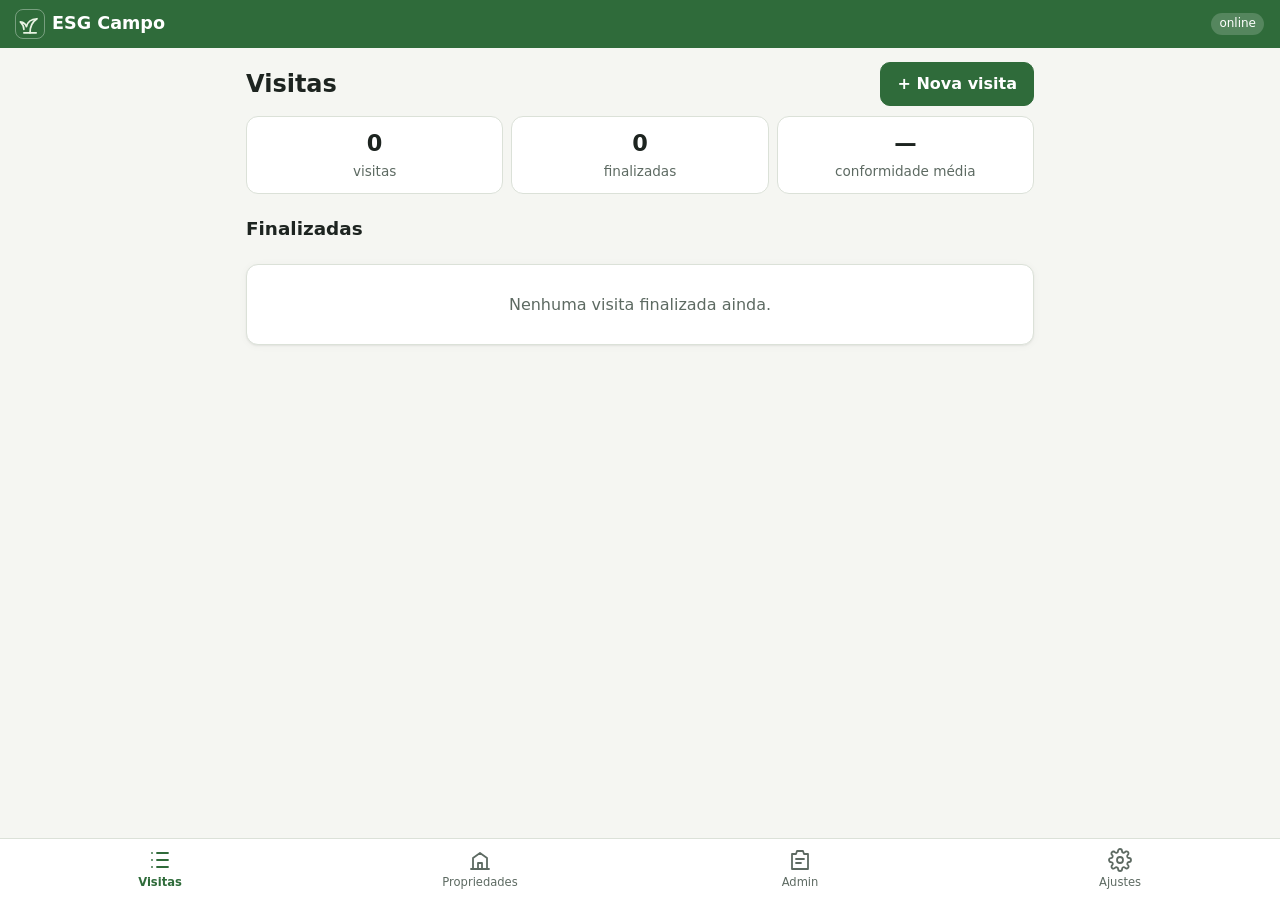
==== index.html @ 54f1c1f1 "Add files via upload" ====
<!doctype html>
<html lang="pt-BR">
<head>
  <meta charset="utf-8">
  <meta name="viewport" content="width=device-width, initial-scale=1, viewport-fit=cover">
  <meta name="theme-color" content="#2f6b3a">
  <meta name="description" content="Coleta de dados ESG em propriedades rurais, funciona offline.">
  <title>ESG Campo</title>
  <link rel="manifest" href="manifest.webmanifest">
  <link rel="icon" href="icons/icon.svg" type="image/svg+xml">
  <link rel="apple-touch-icon" href="icons/icon-192.png">
  <link rel="stylesheet" href="css/app.css">
</head>
<body>
  <header class="topbar">
    <a href="#/" class="brand"><img src="icons/icon.svg" alt="" width="28" height="28"> ESG Campo</a>
    <span id="net" class="net" title="Status da conexão"></span>
  </header>

  <main id="app" class="container"></main>

  <nav class="tabbar" aria-label="Navegação principal">
    <a href="#/" data-nav="home">
      <svg viewBox="0 0 24 24" aria-hidden="true"><path d="M9 5h11M9 12h11M9 19h11M4 5h.01M4 12h.01M4 19h.01"/></svg>
      Visitas
    </a>
    <a href="#/propriedades" data-nav="propriedades">
      <svg viewBox="0 0 24 24" aria-hidden="true"><path d="M3 21h18M5 21V10l7-5 7 5v11M10 21v-6h4v6"/></svg>
      Propriedades
    </a>
    <a href="#/admin" data-nav="admin">
      <svg viewBox="0 0 24 24" aria-hidden="true"><path d="M9 3h6l1 3h4v15H4V6h4zM8 11h8M8 15h5"/></svg>
      Admin
    </a>
    <a href="#/config" data-nav="config">
      <svg viewBox="0 0 24 24" aria-hidden="true"><path d="M12 15a3 3 0 1 0 0-6 3 3 0 0 0 0 6zM19.4 15a1.7 1.7 0 0 0 .3 1.8l.1.1a2 2 0 1 1-2.8 2.8l-.1-.1a1.7 1.7 0 0 0-1.8-.3 1.7 1.7 0 0 0-1 1.5V21a2 2 0 1 1-4 0v-.1a1.7 1.7 0 0 0-1.1-1.5 1.7 1.7 0 0 0-1.8.3l-.1.1a2 2 0 1 1-2.8-2.8l.1-.1a1.7 1.7 0 0 0 .3-1.8 1.7 1.7 0 0 0-1.5-1H3a2 2 0 1 1 0-4h.1a1.7 1.7 0 0 0 1.5-1.1 1.7 1.7 0 0 0-.3-1.8l-.1-.1a2 2 0 1 1 2.8-2.8l.1.1a1.7 1.7 0 0 0 1.8.3H9a1.7 1.7 0 0 0 1-1.5V3a2 2 0 1 1 4 0v.1a1.7 1.7 0 0 0 1 1.5 1.7 1.7 0 0 0 1.8-.3l.1-.1a2 2 0 1 1 2.8 2.8l-.1.1a1.7 1.7 0 0 0-.3 1.8V9a1.7 1.7 0 0 0 1.5 1H21a2 2 0 1 1 0 4h-.1a1.7 1.7 0 0 0-1.5 1z"/></svg>
      Ajustes
    </a>
  </nav>

  <div id="toast" role="status" aria-live="polite"></div>
  <script type="module" src="js/app.js"></script>
</body>
</html>
---- css/app.css ----
:root {
  --bg: #f5f6f2;
  --surface: #ffffff;
  --surface-2: #eef1ea;
  --text: #1d2420;
  --muted: #5d6a62;
  --border: #dbe1d8;
  --primary: #2f6b3a;
  --primary-ink: #ffffff;
  --primary-soft: #e3efe2;
  --good: #2e7d32;
  --good-soft: #e5f3e6;
  --mid: #a86500;
  --mid-soft: #fff1dc;
  --bad: #c62828;
  --bad-soft: #fde8e8;
  --na: #6b7280;
  --pillar-E: #2e7d32;
  --pillar-S: #1f63b5;
  --pillar-G: #7a4fa3;
  --radius: 12px;
  --shadow: 0 1px 2px rgb(0 0 0 / .06), 0 1px 8px rgb(0 0 0 / .04);
  --tabbar-h: 62px;
  color-scheme: light;
}
@media (prefers-color-scheme: dark) {
  :root {
    --bg: #111513;
    --surface: #1a201c;
    --surface-2: #232a25;
    --text: #e6ebe7;
    --muted: #9aa79f;
    --border: #2f3832;
    --primary: #5fae6b;
    --primary-ink: #0d1a10;
    --primary-soft: #1f3322;
    --good: #6cc070;
    --good-soft: #1d3320;
    --mid: #f0b454;
    --mid-soft: #3a2d15;
    --bad: #f06a67;
    --bad-soft: #3d1c1c;
    --na: #9aa3ae;
    --pillar-E: #6cc070;
    --pillar-S: #6ea8ec;
    --pillar-G: #b99ae0;
    --shadow: none;
    color-scheme: dark;
  }
}

* { box-sizing: border-box; }
html { -webkit-text-size-adjust: 100%; }
body {
  margin: 0;
  font: 16px/1.45 system-ui, -apple-system, "Segoe UI", Roboto, sans-serif;
  background: var(--bg);
  color: var(--text);
  padding-bottom: calc(var(--tabbar-h) + env(safe-area-inset-bottom) + 16px);
}
a { color: var(--primary); }
h1 { font-size: 1.5rem; margin: .4em 0; line-height: 1.2; }
h2 { font-size: 1.15rem; margin: 1.2em 0 .5em; }
h3 { font-size: 1rem; margin: 0; }
.card h2:first-child, .card h3:first-child { margin-top: 0; }
code { background: var(--surface-2); padding: 0 4px; border-radius: 4px; }

.container { max-width: 820px; margin: 0 auto; padding: 12px 16px; }
.topbar {
  position: sticky; top: 0; z-index: 20;
  display: flex; align-items: center; justify-content: space-between;
  padding: 10px 16px; padding-top: calc(10px + env(safe-area-inset-top));
  background: var(--primary); color: var(--primary-ink);
}
.brand { display: flex; align-items: center; gap: 8px; color: inherit; text-decoration: none; font-weight: 700; font-size: 1.1rem; }
.brand img { border-radius: 7px; outline: 1px solid rgb(255 255 255 / .35); }
.net { font-size: .75rem; padding: 2px 8px; border-radius: 99px; background: rgb(255 255 255 / .18); }
.net.off { background: #ffd54f; color: #3a2d00; }

.tabbar {
  position: fixed; bottom: 0; left: 0; right: 0; z-index: 20;
  display: grid; grid-template-columns: repeat(4, 1fr);
  height: calc(var(--tabbar-h) + env(safe-area-inset-bottom));
  padding-bottom: env(safe-area-inset-bottom);
  background: var(--surface); border-top: 1px solid var(--border);
}
.tabbar a {
  display: flex; flex-direction: column; align-items: center; justify-content: center; gap: 2px;
  color: var(--muted); text-decoration: none; font-size: .72rem;
}
.tabbar svg { width: 24px; height: 24px; fill: none; stroke: currentColor; stroke-width: 1.8; stroke-linecap: round; stroke-linejoin: round; }
.tabbar a.active { color: var(--primary); font-weight: 600; }

/* Layout helpers */
.row { display: flex; align-items: center; gap: 8px; }
.row.between { justify-content: space-between; }
.row.wrap { flex-wrap: wrap; }
.gap { gap: 8px; }
.spacer { flex: 1; }
.stack { display: flex; flex-direction: column; gap: 12px; }
.grid2 { display: grid; grid-template-columns: 1fr 1fr; gap: 12px; }
.grid-sec { display: grid; grid-template-columns: 160px 1fr; gap: 12px; }
@media (max-width: 480px) { .grid-sec { grid-template-columns: 1fr; } }
.center { text-align: center; }
.muted { color: var(--muted); }
.small, small { font-size: .85rem; }
.narrow { max-width: 420px; }
[hidden] { display: none !important; }

.card {
  background: var(--surface); border: 1px solid var(--border); border-radius: var(--radius);
  padding: 16px; margin: 12px 0; box-shadow: var(--shadow);
}
.card.empty { text-align: center; color: var(--muted); padding: 28px 16px; }
.alert.bad { background: var(--bad-soft); border-color: color-mix(in srgb, var(--bad) 35%, transparent); }
.alert.warn { background: var(--mid-soft); border-color: color-mix(in srgb, var(--mid) 35%, transparent); }
.alert ul { margin: .4em 0 0; padding-left: 1.2em; }
.back { display: inline-block; margin: 4px 0; text-decoration: none; font-size: .95rem; }
.eyebrow { margin: 0; font-size: .8rem; text-transform: uppercase; letter-spacing: .04em; color: var(--muted); }

/* Forms */
label { display: flex; flex-direction: column; gap: 4px; font-size: .9rem; font-weight: 500; }
input, select, textarea {
  font: inherit; font-weight: 400; color: var(--text); background: var(--surface);
  border: 1px solid var(--border); border-radius: 10px; padding: 10px 12px; min-height: 44px; width: 100%;
}
textarea { resize: vertical; min-height: 64px; }
input:focus, select:focus, textarea:focus { outline: 2px solid var(--primary); outline-offset: 1px; border-color: transparent; }
fieldset { border: 0; margin: 0; padding: 0; min-width: 0; }
fieldset.card { padding: 16px; margin: 0; }
legend { font-weight: 700; font-size: 1.05rem; padding: 0; margin-bottom: 4px; float: left; width: 100%; }
legend + * { clear: both; }
.search { margin: 8px 0; }
.checks { display: flex; flex-wrap: wrap; gap: 8px 18px; }
.check { flex-direction: row; align-items: center; gap: 8px; font-weight: 400; }
.check input { width: 20px; height: 20px; min-height: 0; accent-color: var(--primary); }

.btn {
  display: inline-flex; align-items: center; justify-content: center; gap: 6px;
  min-height: 44px; padding: 8px 16px; border-radius: 10px;
  border: 1px solid var(--border); background: var(--surface); color: var(--text);
  font: inherit; font-weight: 600; text-decoration: none; cursor: pointer; flex-direction: row;
}
.btn.primary { background: var(--primary); color: var(--primary-ink); border-color: var(--primary); }
.btn.ghost { background: transparent; }
.btn.danger { color: var(--bad); border-color: color-mix(in srgb, var(--bad) 40%, transparent); }
.btn.danger:not(.ghost) { background: var(--bad); color: #fff; }
.btn.small { min-height: 36px; padding: 4px 12px; font-size: .88rem; }
.btn.block { width: 100%; }
.btn:disabled { opacity: .5; cursor: not-allowed; }
.linklike { background: none; border: 0; padding: 0; color: var(--primary); font: inherit; text-align: left; cursor: pointer; text-decoration: underline; }

.radio-card { flex-direction: row; align-items: center; gap: 12px; padding: 12px; border: 1px solid var(--border); border-radius: 10px; font-weight: 400; cursor: pointer; }
.radio-card input { width: 20px; height: 20px; min-height: 0; accent-color: var(--primary); }
.radio-card span { display: flex; flex-direction: column; }
.radio-card:has(input:checked) { border-color: var(--primary); background: var(--primary-soft); }

/* Lists */
.list { display: flex; flex-direction: column; gap: 8px; margin: 8px 0; }
.item {
  display: flex; align-items: center; justify-content: space-between; gap: 12px;
  background: var(--surface); border: 1px solid var(--border); border-radius: var(--radius);
  padding: 12px 14px; color: inherit; text-decoration: none; box-shadow: var(--shadow);
}
.item.col { flex-direction: column; align-items: stretch; }
.item > div:first-child { display: flex; flex-direction: column; min-width: 0; gap: 2px; }
.item small { color: var(--muted); }
.stats { display: grid; grid-template-columns: repeat(3, 1fr); gap: 8px; margin: 8px 0; }
.stats div { background: var(--surface); border: 1px solid var(--border); border-radius: var(--radius); padding: 10px; text-align: center; }
.stats span { display: block; font-size: 1.4rem; font-weight: 700; }
.stats small { color: var(--muted); }

.badge { display: inline-block; font-size: .72rem; font-weight: 600; padding: 2px 8px; border-radius: 99px; background: var(--surface-2); color: var(--muted); white-space: nowrap; }
.badge.ok { background: var(--good-soft); color: var(--good); }
.badge.warn { background: var(--mid-soft); color: var(--mid); }
.badge.crit { background: var(--bad-soft); color: var(--bad); }
.pillar-tag { display: inline-grid; place-items: center; width: 22px; height: 22px; border-radius: 6px; font-size: .75rem; font-weight: 800; color: #fff; vertical-align: middle; }
.pillar-E { --pc: var(--pillar-E); } .pillar-S { --pc: var(--pillar-S); } .pillar-G { --pc: var(--pillar-G); }
.pillar-tag { background: var(--pc, var(--na)); }
@media (prefers-color-scheme: dark) { .pillar-tag { color: #111; } }

.score-chip { font-weight: 700; padding: 4px 10px; border-radius: 99px; }
.good .progress > div, .score-chip.good { background: var(--good); }
.mid .progress > div, .score-chip.mid { background: var(--mid); }
.bad .progress > div, .score-chip.bad { background: var(--bad); }
.score-chip { color: #fff; }
.score-chip.na { background: var(--na); }
@media (prefers-color-scheme: dark) { .score-chip { color: #111; } }

/* Visit */
.visit-head h1 { margin: .1em 0; }
.visit-head p { margin: 0; }
.gps-row { display: flex; align-items: center; justify-content: space-between; gap: 8px; margin-top: 10px; font-size: .9rem; flex-wrap: wrap; }
.sticky-progress {
  position: sticky; top: calc(47px + env(safe-area-inset-top)); z-index: 10;
  background: var(--bg); padding: 8px 0 6px; border-bottom: 1px solid var(--border);
}
.progress { height: 8px; background: var(--surface-2); border-radius: 99px; overflow: hidden; margin: 4px 0; }
.progress > div { height: 100%; background: var(--primary); border-radius: 99px; transition: width .25s; }
.chips { display: flex; gap: 6px; overflow-x: auto; padding: 4px 0 2px; scrollbar-width: none; }
.chip { flex: none; display: inline-flex; align-items: center; gap: 6px; border: 1px solid var(--border); background: var(--surface); color: var(--text); border-radius: 99px; padding: 4px 10px 4px 4px; font: inherit; font-size: .82rem; cursor: pointer; }
.q-section { scroll-margin-top: 150px; }
.q-section h2 { display: flex; align-items: center; gap: 8px; }

.q {
  background: var(--surface); border: 1px solid var(--border); border-left: 4px solid var(--border);
  border-radius: var(--radius); padding: 14px; margin: 10px 0; scroll-margin-top: 160px;
}
.q.is-done { border-left-color: var(--good); }
.q.is-nc { border-left-color: var(--bad); }
.q-head { display: flex; gap: 10px; align-items: flex-start; }
.q-head h3 { flex: 1; font-weight: 600; }
.q-num { flex: none; font-size: .8rem; font-weight: 700; color: var(--muted); padding-top: 2px; min-width: 2.2em; }
.req { color: var(--bad); }
.q-help { margin: 6px 0 0; font-size: .85rem; color: var(--muted); }
.q-input { margin-top: 12px; }
.q-tools { display: flex; flex-wrap: wrap; align-items: flex-start; gap: 8px 14px; margin-top: 10px; }
.note { flex: 1; min-width: 180px; }
.note summary { cursor: pointer; color: var(--muted); font-size: .88rem; min-height: 36px; display: flex; align-items: center; }
.note textarea { margin-top: 4px; }
.warn-text { color: var(--bad); font-size: .85rem; font-weight: 600; margin: 8px 0 0; }

.seg { display: grid; gap: 6px; }
.seg4 { grid-template-columns: repeat(4, 1fr); }
.seg3 { grid-template-columns: repeat(3, 1fr); }
@media (max-width: 520px) { .seg4 { grid-template-columns: 1fr 1fr; } }
.opts { display: flex; flex-direction: column; gap: 6px; }
.opt { position: relative; font-weight: 500; }
.opt input { position: absolute; opacity: 0; inset: 0; width: 100%; height: 100%; margin: 0; cursor: pointer; min-height: 0; }
.opt span {
  display: flex; align-items: center; justify-content: center; text-align: center;
  min-height: 46px; padding: 6px 10px; border: 1.5px solid var(--border); border-radius: 10px; background: var(--surface);
  font-size: .9rem;
}
.opts .opt span { justify-content: flex-start; text-align: left; }
.opt input:focus-visible + span { outline: 2px solid var(--primary); outline-offset: 2px; }
.opt input:checked + span { border-color: var(--primary); background: var(--primary-soft); font-weight: 700; }
.opt-C input:checked + span { border-color: var(--good); background: var(--good-soft); color: var(--good); }
.opt-P input:checked + span { border-color: var(--mid); background: var(--mid-soft); color: var(--mid); }
.opt-NC input:checked + span { border-color: var(--bad); background: var(--bad-soft); color: var(--bad); }
.opt-NA input:checked + span { border-color: var(--na); background: var(--surface-2); color: var(--text); }

.thumbs { display: flex; flex-wrap: wrap; gap: 8px; }
.thumbs:not(:empty) { margin-top: 10px; }
.thumb { position: relative; margin: 0; }
.thumb img { width: 84px; height: 84px; object-fit: cover; border-radius: 8px; display: block; cursor: zoom-in; border: 1px solid var(--border); }
.thumb-del {
  position: absolute; top: -8px; right: -8px; width: 28px; height: 28px; border-radius: 50%;
  border: 0; background: var(--bad); color: #fff; font-size: 18px; line-height: 1; cursor: pointer;
}
.lightbox { position: fixed; inset: 0; z-index: 100; background: rgb(0 0 0 / .88); display: grid; place-items: center; padding: 16px; }
.lightbox img { max-width: 100%; max-height: 100%; border-radius: 8px; }
.bottom-actions { margin-top: 20px; }

/* Scores */
.scores { display: grid; grid-template-columns: 1.2fr 1fr 1fr 1fr; gap: 8px; margin: 12px 0; }
@media (max-width: 640px) { .scores { grid-template-columns: 1fr 1fr 1fr; } .score-main { grid-column: 1 / -1; } }
.score-main, .score-p { background: var(--surface); border: 1px solid var(--border); border-radius: var(--radius); padding: 12px; display: flex; flex-direction: column; gap: 2px; }
.score-main .big { font-size: 2.2rem; font-weight: 800; line-height: 1; }
.score-main.good { background: var(--good-soft); } .score-main.good .big { color: var(--good); }
.score-main.mid { background: var(--mid-soft); } .score-main.mid .big { color: var(--mid); }
.score-main.bad { background: var(--bad-soft); } .score-main.bad .big { color: var(--bad); }
.score-p .lbl { display: flex; align-items: center; gap: 6px; font-size: .85rem; font-weight: 600; }
.score-p .val { font-size: 1.4rem; font-weight: 800; }
.plan-item { border-top: 1px solid var(--border); padding-top: 12px; display: flex; flex-direction: column; gap: 8px; }
.plan-item:first-of-type { border-top: 0; padding-top: 0; }
.plan-item p { margin: 0; }
.sig-wrap { border: 1.5px dashed var(--border); border-radius: 10px; overflow: hidden; background: #fff; }
.sig-wrap canvas { display: block; width: 100%; height: 180px; touch-action: none; cursor: crosshair; }

/* Admin editor */
.qe { border: 1px solid var(--border); border-radius: 10px; margin: 6px 0; background: var(--bg); }
.qe summary { display: flex; align-items: center; gap: 8px; padding: 10px 12px; cursor: pointer; list-style: none; }
.qe summary::-webkit-details-marker { display: none; }
.qe[open] summary { border-bottom: 1px solid var(--border); }
.qe-title { flex: 1; min-width: 0; overflow: hidden; text-overflow: ellipsis; white-space: nowrap; }
.qe-body { padding: 12px; }

/* Report */
.facts { display: grid; grid-template-columns: repeat(auto-fill, minmax(200px, 1fr)); gap: 10px 16px; margin: 0; }
.facts dt { font-size: .75rem; color: var(--muted); text-transform: uppercase; letter-spacing: .03em; }
.facts dd { margin: 0; font-weight: 500; word-break: break-word; }
.report-sec h3 { display: flex; align-items: center; gap: 8px; margin-bottom: 8px; }
.answers { width: 100%; border-collapse: collapse; font-size: .9rem; }
.answers th, .answers td { text-align: left; padding: 8px 6px; border-bottom: 1px solid var(--border); vertical-align: top; }
.answers th { font-size: .75rem; text-transform: uppercase; color: var(--muted); }
.answers td:first-child { white-space: nowrap; color: var(--muted); }
.answers .ans { font-weight: 600; min-width: 90px; }
.answers tr.nc .ans { color: var(--bad); }
.answers .thumb img { width: 64px; height: 64px; }
.note-text { font-size: .82rem; color: var(--muted); margin-top: 4px; }
.signature { display: flex; flex-direction: column; align-items: flex-start; gap: 4px; }
.signature img { max-width: 320px; width: 100%; border-bottom: 1px solid var(--text); background: #fff; }
.signature p { margin: 0; }

#toast {
  position: fixed; left: 50%; bottom: calc(var(--tabbar-h) + env(safe-area-inset-bottom) + 12px);
  transform: translate(-50%, 20px); opacity: 0; pointer-events: none; transition: .2s;
  background: var(--text); color: var(--bg); padding: 10px 16px; border-radius: 10px;
  max-width: calc(100% - 32px); z-index: 200; font-size: .92rem; box-shadow: 0 4px 16px rgb(0 0 0 / .2);
}
#toast.show { opacity: 1; transform: translate(-50%, 0); }
#toast.bad { background: var(--bad); color: #fff; }

@media print {
  :root { --bg: #fff; --surface: #fff; --text: #000; --muted: #444; --border: #ccc; color-scheme: light; }
  body { padding: 0; font-size: 11pt; background: #fff; }
  .topbar, .tabbar, .no-print, #toast { display: none !important; }
  .container { max-width: none; padding: 0; }
  .card { box-shadow: none; break-inside: avoid-page; }
  .report-sec { break-inside: auto; }
  .answers tr { break-inside: avoid; }
  .score-main, .score-p, .pillar-tag, .score-chip, .progress > div { -webkit-print-color-adjust: exact; print-color-adjust: exact; }
  a { color: inherit; text-decoration: none; }
}
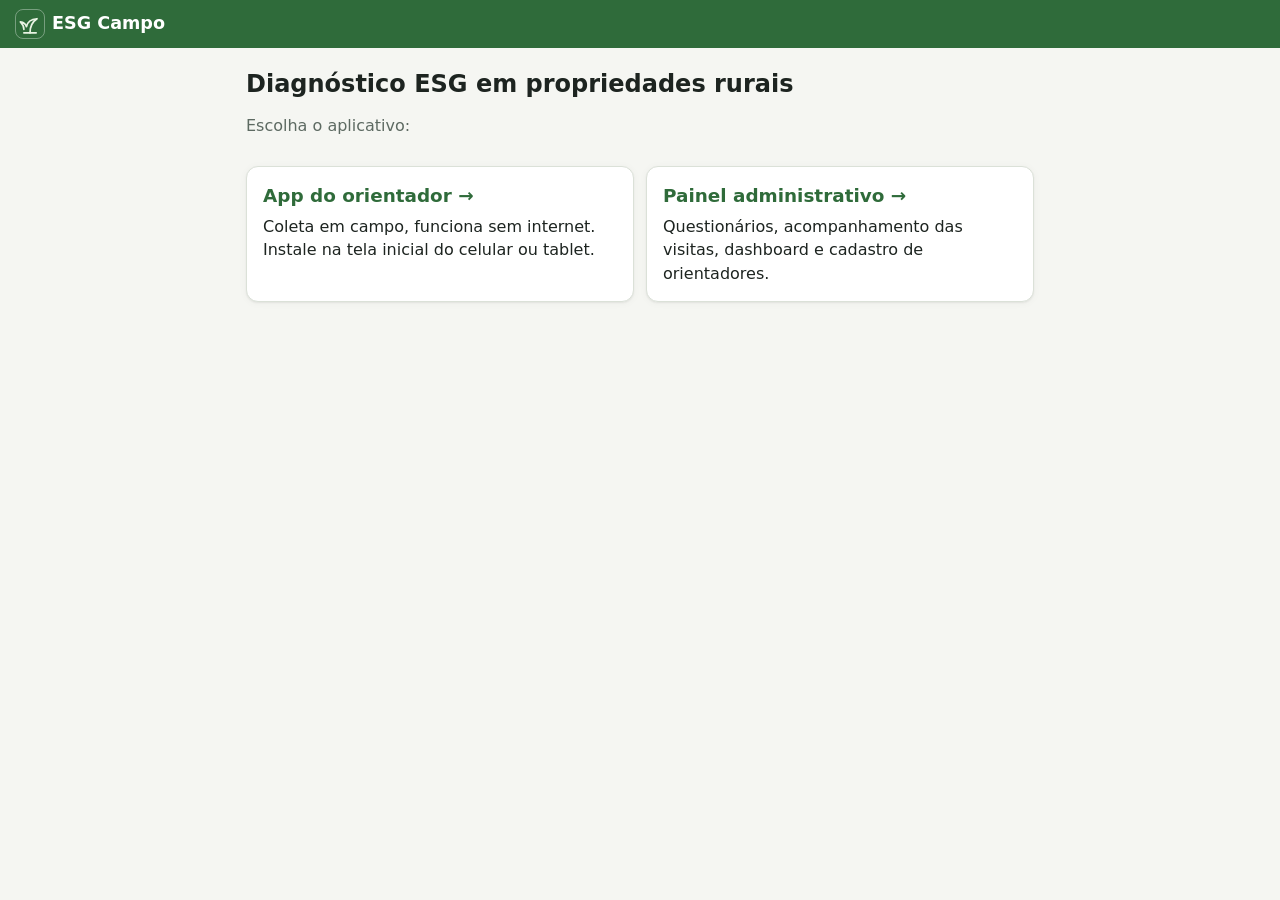
==== commit 8df49549: "Add files via upload" ====
--- a/index.html
+++ b/index.html
@@ -2,43 +2,33 @@
 <html lang="pt-BR">
 <head>
   <meta charset="utf-8">
-  <meta name="viewport" content="width=device-width, initial-scale=1, viewport-fit=cover">
+  <meta name="viewport" content="width=device-width, initial-scale=1">
   <meta name="theme-color" content="#2f6b3a">
-  <meta name="description" content="Coleta de dados ESG em propriedades rurais, funciona offline.">
   <title>ESG Campo</title>
-  <link rel="manifest" href="manifest.webmanifest">
   <link rel="icon" href="icons/icon.svg" type="image/svg+xml">
-  <link rel="apple-touch-icon" href="icons/icon-192.png">
-  <link rel="stylesheet" href="css/app.css">
+  <link rel="stylesheet" href="shared/app.css">
+  <style>
+    .choices { display: grid; grid-template-columns: repeat(auto-fit, minmax(240px, 1fr)); gap: 12px; margin-top: 16px; }
+    .choice { display: flex; flex-direction: column; gap: 6px; text-decoration: none; color: inherit; }
+    .choice:hover { border-color: var(--primary); }
+    .choice b { font-size: 1.15rem; color: var(--primary); }
+  </style>
 </head>
-<body>
-  <header class="topbar">
-    <a href="#/" class="brand"><img src="icons/icon.svg" alt="" width="28" height="28"> ESG Campo</a>
-    <span id="net" class="net" title="Status da conexão"></span>
-  </header>
-
-  <main id="app" class="container"></main>
-
-  <nav class="tabbar" aria-label="Navegação principal">
-    <a href="#/" data-nav="home">
-      <svg viewBox="0 0 24 24" aria-hidden="true"><path d="M9 5h11M9 12h11M9 19h11M4 5h.01M4 12h.01M4 19h.01"/></svg>
-      Visitas
-    </a>
-    <a href="#/propriedades" data-nav="propriedades">
-      <svg viewBox="0 0 24 24" aria-hidden="true"><path d="M3 21h18M5 21V10l7-5 7 5v11M10 21v-6h4v6"/></svg>
-      Propriedades
-    </a>
-    <a href="#/admin" data-nav="admin">
-      <svg viewBox="0 0 24 24" aria-hidden="true"><path d="M9 3h6l1 3h4v15H4V6h4zM8 11h8M8 15h5"/></svg>
-      Admin
-    </a>
-    <a href="#/config" data-nav="config">
-      <svg viewBox="0 0 24 24" aria-hidden="true"><path d="M12 15a3 3 0 1 0 0-6 3 3 0 0 0 0 6zM19.4 15a1.7 1.7 0 0 0 .3 1.8l.1.1a2 2 0 1 1-2.8 2.8l-.1-.1a1.7 1.7 0 0 0-1.8-.3 1.7 1.7 0 0 0-1 1.5V21a2 2 0 1 1-4 0v-.1a1.7 1.7 0 0 0-1.1-1.5 1.7 1.7 0 0 0-1.8.3l-.1.1a2 2 0 1 1-2.8-2.8l.1-.1a1.7 1.7 0 0 0 .3-1.8 1.7 1.7 0 0 0-1.5-1H3a2 2 0 1 1 0-4h.1a1.7 1.7 0 0 0 1.5-1.1 1.7 1.7 0 0 0-.3-1.8l-.1-.1a2 2 0 1 1 2.8-2.8l.1.1a1.7 1.7 0 0 0 1.8.3H9a1.7 1.7 0 0 0 1-1.5V3a2 2 0 1 1 4 0v.1a1.7 1.7 0 0 0 1 1.5 1.7 1.7 0 0 0 1.8-.3l.1-.1a2 2 0 1 1 2.8 2.8l-.1.1a1.7 1.7 0 0 0-.3 1.8V9a1.7 1.7 0 0 0 1.5 1H21a2 2 0 1 1 0 4h-.1a1.7 1.7 0 0 0-1.5 1z"/></svg>
-      Ajustes
-    </a>
-  </nav>
-
-  <div id="toast" role="status" aria-live="polite"></div>
-  <script type="module" src="js/app.js"></script>
+<body style="padding-bottom:0">
+  <header class="topbar"><span class="brand"><img src="icons/icon.svg" alt="" width="28" height="28"> ESG Campo</span></header>
+  <main class="container">
+    <h1>Diagnóstico ESG em propriedades rurais</h1>
+    <p class="muted">Escolha o aplicativo:</p>
+    <div class="choices">
+      <a class="card choice" href="campo/">
+        <b>App do orientador →</b>
+        <span>Coleta em campo, funciona sem internet. Instale na tela inicial do celular ou tablet.</span>
+      </a>
+      <a class="card choice" href="admin/">
+        <b>Painel administrativo →</b>
+        <span>Questionários, acompanhamento das visitas, dashboard e cadastro de orientadores.</span>
+      </a>
+    </div>
+  </main>
 </body>
 </html>
--- a/shared/app.css
+++ b/shared/app.css
@@ -0,0 +1,332 @@
+:root {
+  --bg: #f5f6f2;
+  --surface: #ffffff;
+  --surface-2: #eef1ea;
+  --text: #1d2420;
+  --muted: #5d6a62;
+  --border: #dbe1d8;
+  --primary: #2f6b3a;
+  --primary-ink: #ffffff;
+  --primary-soft: #e3efe2;
+  --good: #2e7d32;
+  --good-soft: #e5f3e6;
+  --mid: #a86500;
+  --mid-soft: #fff1dc;
+  --bad: #c62828;
+  --bad-soft: #fde8e8;
+  --na: #6b7280;
+  --pillar-E: #2e7d32;
+  --pillar-S: #1f63b5;
+  --pillar-G: #7a4fa3;
+  --radius: 12px;
+  --shadow: 0 1px 2px rgb(0 0 0 / .06), 0 1px 8px rgb(0 0 0 / .04);
+  --tabbar-h: 62px;
+  color-scheme: light;
+}
+@media (prefers-color-scheme: dark) {
+  :root {
+    --bg: #111513;
+    --surface: #1a201c;
+    --surface-2: #232a25;
+    --text: #e6ebe7;
+    --muted: #9aa79f;
+    --border: #2f3832;
+    --primary: #5fae6b;
+    --primary-ink: #0d1a10;
+    --primary-soft: #1f3322;
+    --good: #6cc070;
+    --good-soft: #1d3320;
+    --mid: #f0b454;
+    --mid-soft: #3a2d15;
+    --bad: #f06a67;
+    --bad-soft: #3d1c1c;
+    --na: #9aa3ae;
+    --pillar-E: #6cc070;
+    --pillar-S: #6ea8ec;
+    --pillar-G: #b99ae0;
+    --shadow: none;
+    color-scheme: dark;
+  }
+}
+
+* { box-sizing: border-box; }
+html { -webkit-text-size-adjust: 100%; }
+body {
+  margin: 0;
+  font: 16px/1.45 system-ui, -apple-system, "Segoe UI", Roboto, sans-serif;
+  background: var(--bg);
+  color: var(--text);
+  padding-bottom: calc(var(--tabbar-h) + env(safe-area-inset-bottom) + 16px);
+}
+a { color: var(--primary); }
+h1 { font-size: 1.5rem; margin: .4em 0; line-height: 1.2; }
+h2 { font-size: 1.15rem; margin: 1.2em 0 .5em; }
+h3 { font-size: 1rem; margin: 0; }
+.card h2:first-child, .card h3:first-child { margin-top: 0; }
+code { background: var(--surface-2); padding: 0 4px; border-radius: 4px; }
+
+.container { max-width: 820px; margin: 0 auto; padding: 12px 16px; }
+.topbar {
+  position: sticky; top: 0; z-index: 20;
+  display: flex; align-items: center; justify-content: space-between;
+  padding: 10px 16px; padding-top: calc(10px + env(safe-area-inset-top));
+  background: var(--primary); color: var(--primary-ink);
+}
+.brand { display: flex; align-items: center; gap: 8px; color: inherit; text-decoration: none; font-weight: 700; font-size: 1.1rem; }
+.brand img { border-radius: 7px; outline: 1px solid rgb(255 255 255 / .35); }
+.net { font-size: .75rem; padding: 2px 8px; border-radius: 99px; background: rgb(255 255 255 / .18); }
+.net.off { background: #ffd54f; color: #3a2d00; }
+
+.tabbar {
+  position: fixed; bottom: 0; left: 0; right: 0; z-index: 20;
+  display: grid; grid-template-columns: repeat(4, 1fr);
+  height: calc(var(--tabbar-h) + env(safe-area-inset-bottom));
+  padding-bottom: env(safe-area-inset-bottom);
+  background: var(--surface); border-top: 1px solid var(--border);
+}
+.tabbar a {
+  display: flex; flex-direction: column; align-items: center; justify-content: center; gap: 2px;
+  color: var(--muted); text-decoration: none; font-size: .72rem;
+}
+.tabbar svg { width: 24px; height: 24px; fill: none; stroke: currentColor; stroke-width: 1.8; stroke-linecap: round; stroke-linejoin: round; }
+.tabbar a.active { color: var(--primary); font-weight: 600; }
+
+/* Layout helpers */
+.row { display: flex; align-items: center; gap: 8px; }
+.row.between { justify-content: space-between; }
+.row.wrap { flex-wrap: wrap; }
+.gap { gap: 8px; }
+.spacer { flex: 1; }
+.stack { display: flex; flex-direction: column; gap: 12px; }
+.grid2 { display: grid; grid-template-columns: 1fr 1fr; gap: 12px; }
+.grid-sec { display: grid; grid-template-columns: 160px 1fr; gap: 12px; }
+@media (max-width: 480px) { .grid-sec { grid-template-columns: 1fr; } }
+.center { text-align: center; }
+.muted { color: var(--muted); }
+.small, small { font-size: .85rem; }
+.narrow { max-width: 420px; }
+[hidden] { display: none !important; }
+
+.card {
+  background: var(--surface); border: 1px solid var(--border); border-radius: var(--radius);
+  padding: 16px; margin: 12px 0; box-shadow: var(--shadow);
+}
+.card.empty { text-align: center; color: var(--muted); padding: 28px 16px; }
+.alert.bad { background: var(--bad-soft); border-color: color-mix(in srgb, var(--bad) 35%, transparent); }
+.alert.warn { background: var(--mid-soft); border-color: color-mix(in srgb, var(--mid) 35%, transparent); }
+.alert ul { margin: .4em 0 0; padding-left: 1.2em; }
+.back { display: inline-block; margin: 4px 0; text-decoration: none; font-size: .95rem; }
+.eyebrow { margin: 0; font-size: .8rem; text-transform: uppercase; letter-spacing: .04em; color: var(--muted); }
+
+/* Forms */
+label { display: flex; flex-direction: column; gap: 4px; font-size: .9rem; font-weight: 500; }
+input, select, textarea {
+  font: inherit; font-weight: 400; color: var(--text); background: var(--surface);
+  border: 1px solid var(--border); border-radius: 10px; padding: 10px 12px; min-height: 44px; width: 100%;
+}
+textarea { resize: vertical; min-height: 64px; }
+input:focus, select:focus, textarea:focus { outline: 2px solid var(--primary); outline-offset: 1px; border-color: transparent; }
+fieldset { border: 0; margin: 0; padding: 0; min-width: 0; }
+fieldset.card { padding: 16px; margin: 0; }
+legend { font-weight: 700; font-size: 1.05rem; padding: 0; margin-bottom: 4px; float: left; width: 100%; }
+legend + * { clear: both; }
+.search { margin: 8px 0; }
+.checks { display: flex; flex-wrap: wrap; gap: 8px 18px; }
+.check { flex-direction: row; align-items: center; gap: 8px; font-weight: 400; }
+.check input { width: 20px; height: 20px; min-height: 0; accent-color: var(--primary); }
+
+.btn {
+  display: inline-flex; align-items: center; justify-content: center; gap: 6px;
+  min-height: 44px; padding: 8px 16px; border-radius: 10px;
+  border: 1px solid var(--border); background: var(--surface); color: var(--text);
+  font: inherit; font-weight: 600; text-decoration: none; cursor: pointer; flex-direction: row;
+}
+.btn.primary { background: var(--primary); color: var(--primary-ink); border-color: var(--primary); }
+.btn.ghost { background: transparent; }
+.btn.danger { color: var(--bad); border-color: color-mix(in srgb, var(--bad) 40%, transparent); }
+.btn.danger:not(.ghost) { background: var(--bad); color: #fff; }
+.btn.small { min-height: 36px; padding: 4px 12px; font-size: .88rem; }
+.btn.block { width: 100%; }
+.btn:disabled { opacity: .5; cursor: not-allowed; }
+.linklike { background: none; border: 0; padding: 0; color: var(--primary); font: inherit; text-align: left; cursor: pointer; text-decoration: underline; }
+
+.radio-card { flex-direction: row; align-items: center; gap: 12px; padding: 12px; border: 1px solid var(--border); border-radius: 10px; font-weight: 400; cursor: pointer; }
+.radio-card input { width: 20px; height: 20px; min-height: 0; accent-color: var(--primary); }
+.radio-card span { display: flex; flex-direction: column; }
+.radio-card:has(input:checked) { border-color: var(--primary); background: var(--primary-soft); }
+
+/* Lists */
+.list { display: flex; flex-direction: column; gap: 8px; margin: 8px 0; }
+.item {
+  display: flex; align-items: center; justify-content: space-between; gap: 12px;
+  background: var(--surface); border: 1px solid var(--border); border-radius: var(--radius);
+  padding: 12px 14px; color: inherit; text-decoration: none; box-shadow: var(--shadow);
+}
+.item.col { flex-direction: column; align-items: stretch; }
+.item > div:first-child { display: flex; flex-direction: column; min-width: 0; gap: 2px; }
+.item small { color: var(--muted); }
+.stats { display: grid; grid-template-columns: repeat(3, 1fr); gap: 8px; margin: 8px 0; }
+.stats div { background: var(--surface); border: 1px solid var(--border); border-radius: var(--radius); padding: 10px; text-align: center; }
+.stats span { display: block; font-size: 1.4rem; font-weight: 700; }
+.stats small { color: var(--muted); }
+
+.badge { display: inline-block; font-size: .72rem; font-weight: 600; padding: 2px 8px; border-radius: 99px; background: var(--surface-2); color: var(--muted); white-space: nowrap; }
+.badge.ok { background: var(--good-soft); color: var(--good); }
+.badge.warn { background: var(--mid-soft); color: var(--mid); }
+.badge.crit { background: var(--bad-soft); color: var(--bad); }
+.pillar-tag { display: inline-grid; place-items: center; width: 22px; height: 22px; border-radius: 6px; font-size: .75rem; font-weight: 800; color: #fff; vertical-align: middle; }
+.pillar-E { --pc: var(--pillar-E); } .pillar-S { --pc: var(--pillar-S); } .pillar-G { --pc: var(--pillar-G); }
+.pillar-tag { background: var(--pc, var(--na)); }
+@media (prefers-color-scheme: dark) { .pillar-tag { color: #111; } }
+
+.score-chip { font-weight: 700; padding: 4px 10px; border-radius: 99px; }
+.good .progress > div, .score-chip.good { background: var(--good); }
+.mid .progress > div, .score-chip.mid { background: var(--mid); }
+.bad .progress > div, .score-chip.bad { background: var(--bad); }
+.score-chip { color: #fff; }
+.score-chip.na { background: var(--na); }
+@media (prefers-color-scheme: dark) { .score-chip { color: #111; } }
+
+/* Visit */
+.visit-head h1 { margin: .1em 0; }
+.visit-head p { margin: 0; }
+.gps-row { display: flex; align-items: center; justify-content: space-between; gap: 8px; margin-top: 10px; font-size: .9rem; flex-wrap: wrap; }
+.sticky-progress {
+  position: sticky; top: calc(47px + env(safe-area-inset-top)); z-index: 10;
+  background: var(--bg); padding: 8px 0 6px; border-bottom: 1px solid var(--border);
+}
+.progress { height: 8px; background: var(--surface-2); border-radius: 99px; overflow: hidden; margin: 4px 0; }
+.progress > div { height: 100%; background: var(--primary); border-radius: 99px; transition: width .25s; }
+.chips { display: flex; gap: 6px; overflow-x: auto; padding: 4px 0 2px; scrollbar-width: none; }
+.chip { flex: none; display: inline-flex; align-items: center; gap: 6px; border: 1px solid var(--border); background: var(--surface); color: var(--text); border-radius: 99px; padding: 4px 10px 4px 4px; font: inherit; font-size: .82rem; cursor: pointer; }
+.q-section { scroll-margin-top: 150px; }
+.q-section h2 { display: flex; align-items: center; gap: 8px; }
+
+.q {
+  background: var(--surface); border: 1px solid var(--border); border-left: 4px solid var(--border);
+  border-radius: var(--radius); padding: 14px; margin: 10px 0; scroll-margin-top: 160px;
+}
+.q.is-done { border-left-color: var(--good); }
+.q.is-nc { border-left-color: var(--bad); }
+.q-head { display: flex; gap: 10px; align-items: flex-start; }
+.q-head h3 { flex: 1; font-weight: 600; }
+.q-num { flex: none; font-size: .8rem; font-weight: 700; color: var(--muted); padding-top: 2px; min-width: 2.2em; }
+.req { color: var(--bad); }
+.q-help { margin: 6px 0 0; font-size: .85rem; color: var(--muted); }
+.q-input { margin-top: 12px; }
+.q-tools { display: flex; flex-wrap: wrap; align-items: flex-start; gap: 8px 14px; margin-top: 10px; }
+.note { flex: 1; min-width: 180px; }
+.note summary { cursor: pointer; color: var(--muted); font-size: .88rem; min-height: 36px; display: flex; align-items: center; }
+.note textarea { margin-top: 4px; }
+.warn-text { color: var(--bad); font-size: .85rem; font-weight: 600; margin: 8px 0 0; }
+
+.seg { display: grid; gap: 6px; }
+.seg4 { grid-template-columns: repeat(4, 1fr); }
+.seg3 { grid-template-columns: repeat(3, 1fr); }
+@media (max-width: 520px) { .seg4 { grid-template-columns: 1fr 1fr; } }
+.opts { display: flex; flex-direction: column; gap: 6px; }
+.opt { position: relative; font-weight: 500; }
+.opt input { position: absolute; opacity: 0; inset: 0; width: 100%; height: 100%; margin: 0; cursor: pointer; min-height: 0; }
+.opt span {
+  display: flex; align-items: center; justify-content: center; text-align: center;
+  min-height: 46px; padding: 6px 10px; border: 1.5px solid var(--border); border-radius: 10px; background: var(--surface);
+  font-size: .9rem;
+}
+.opts .opt span { justify-content: flex-start; text-align: left; }
+.opt input:focus-visible + span { outline: 2px solid var(--primary); outline-offset: 2px; }
+.opt input:checked + span { border-color: var(--primary); background: var(--primary-soft); font-weight: 700; }
+.opt-C input:checked + span { border-color: var(--good); background: var(--good-soft); color: var(--good); }
+.opt-P input:checked + span { border-color: var(--mid); background: var(--mid-soft); color: var(--mid); }
+.opt-NC input:checked + span { border-color: var(--bad); background: var(--bad-soft); color: var(--bad); }
+.opt-NA input:checked + span { border-color: var(--na); background: var(--surface-2); color: var(--text); }
+
+.thumbs { display: flex; flex-wrap: wrap; gap: 8px; }
+.thumbs:not(:empty) { margin-top: 10px; }
+.thumb { position: relative; margin: 0; }
+.thumb img { width: 84px; height: 84px; object-fit: cover; border-radius: 8px; display: block; cursor: zoom-in; border: 1px solid var(--border); }
+.thumb-del {
+  position: absolute; top: -8px; right: -8px; width: 28px; height: 28px; border-radius: 50%;
+  border: 0; background: var(--bad); color: #fff; font-size: 18px; line-height: 1; cursor: pointer;
+}
+.lightbox { position: fixed; inset: 0; z-index: 100; background: rgb(0 0 0 / .88); display: grid; place-items: center; padding: 16px; }
+.lightbox img { max-width: 100%; max-height: 100%; border-radius: 8px; }
+.bottom-actions { margin-top: 20px; }
+
+/* Scores */
+.scores { display: grid; grid-template-columns: 1.2fr 1fr 1fr 1fr; gap: 8px; margin: 12px 0; }
+@media (max-width: 640px) { .scores { grid-template-columns: 1fr 1fr 1fr; } .score-main { grid-column: 1 / -1; } }
+.score-main, .score-p { background: var(--surface); border: 1px solid var(--border); border-radius: var(--radius); padding: 12px; display: flex; flex-direction: column; gap: 2px; }
+.score-main .big { font-size: 2.2rem; font-weight: 800; line-height: 1; }
+.score-main.good { background: var(--good-soft); } .score-main.good .big { color: var(--good); }
+.score-main.mid { background: var(--mid-soft); } .score-main.mid .big { color: var(--mid); }
+.score-main.bad { background: var(--bad-soft); } .score-main.bad .big { color: var(--bad); }
+.score-p .lbl { display: flex; align-items: center; gap: 6px; font-size: .85rem; font-weight: 600; }
+.score-p .val { font-size: 1.4rem; font-weight: 800; }
+.plan-item { border-top: 1px solid var(--border); padding-top: 12px; display: flex; flex-direction: column; gap: 8px; }
+.plan-item:first-of-type { border-top: 0; padding-top: 0; }
+.plan-item p { margin: 0; }
+.sig-wrap { border: 1.5px dashed var(--border); border-radius: 10px; overflow: hidden; background: #fff; }
+.sig-wrap canvas { display: block; width: 100%; height: 180px; touch-action: none; cursor: crosshair; }
+
+/* Admin editor */
+.qe { border: 1px solid var(--border); border-radius: 10px; margin: 6px 0; background: var(--bg); }
+.qe summary { display: flex; align-items: center; gap: 8px; padding: 10px 12px; cursor: pointer; list-style: none; }
+.qe summary::-webkit-details-marker { display: none; }
+.qe[open] summary { border-bottom: 1px solid var(--border); }
+.qe-title { flex: 1; min-width: 0; overflow: hidden; text-overflow: ellipsis; white-space: nowrap; }
+.qe-body { padding: 12px; }
+
+/* Report */
+.facts { display: grid; grid-template-columns: repeat(auto-fill, minmax(200px, 1fr)); gap: 10px 16px; margin: 0; }
+.facts dt { font-size: .75rem; color: var(--muted); text-transform: uppercase; letter-spacing: .03em; }
+.facts dd { margin: 0; font-weight: 500; word-break: break-word; }
+.report-sec h3 { display: flex; align-items: center; gap: 8px; margin-bottom: 8px; }
+.answers { width: 100%; border-collapse: collapse; font-size: .9rem; }
+.answers th, .answers td { text-align: left; padding: 8px 6px; border-bottom: 1px solid var(--border); vertical-align: top; }
+.answers th { font-size: .75rem; text-transform: uppercase; color: var(--muted); }
+.answers td:first-child { white-space: nowrap; color: var(--muted); }
+.answers .ans { font-weight: 600; min-width: 90px; }
+.answers tr.nc .ans { color: var(--bad); }
+.answers .thumb img { width: 64px; height: 64px; }
+.note-text { font-size: .82rem; color: var(--muted); margin-top: 4px; }
+.signature { display: flex; flex-direction: column; align-items: flex-start; gap: 4px; }
+.signature img { max-width: 320px; width: 100%; border-bottom: 1px solid var(--text); background: #fff; }
+.signature p { margin: 0; }
+
+#toast {
+  position: fixed; left: 50%; bottom: calc(var(--tabbar-h) + env(safe-area-inset-bottom) + 12px);
+  transform: translate(-50%, 20px); opacity: 0; pointer-events: none; transition: .2s;
+  background: var(--text); color: var(--bg); padding: 10px 16px; border-radius: 10px;
+  max-width: calc(100% - 32px); z-index: 200; font-size: .92rem; box-shadow: 0 4px 16px rgb(0 0 0 / .2);
+}
+#toast.show { opacity: 1; transform: translate(-50%, 0); }
+#toast.bad { background: var(--bad); color: #fff; }
+
+@media print {
+  :root { --bg: #fff; --surface: #fff; --text: #000; --muted: #444; --border: #ccc; color-scheme: light; }
+  body { padding: 0; font-size: 11pt; background: #fff; }
+  .topbar, .tabbar, .no-print, #toast { display: none !important; }
+  .container { max-width: none; padding: 0; }
+  .card { box-shadow: none; break-inside: avoid-page; }
+  .report-sec { break-inside: auto; }
+  .answers tr { break-inside: avoid; }
+  .score-main, .score-p, .pillar-tag, .score-chip, .progress > div { -webkit-print-color-adjust: exact; print-color-adjust: exact; }
+  a { color: inherit; text-decoration: none; }
+}
+
+/* ---- Sincronização / login (app de campo) ---- */
+.tabbar.cols-3 { grid-template-columns: repeat(3, 1fr); }
+body.logged-out .tabbar, body.logged-out #sync { display: none; }
+a.net { color: inherit; text-decoration: none; white-space: nowrap; }
+.net.ok { background: rgb(255 255 255 / .18); }
+.net.pend, .net.run { background: #fff3c4; color: #4a3800; }
+.net.err { background: #ffd0cc; color: #6b0f0a; }
+.net.off { background: #ffd54f; color: #3a2d00; }
+.sync-dot { display: inline-grid; place-items: center; width: 22px; height: 22px; border-radius: 50%; font-size: .75rem; font-weight: 700; margin-left: 6px; }
+.sync-dot.ok { background: var(--good-soft); color: var(--good); }
+.sync-dot.pending { background: var(--mid-soft); color: var(--mid); }
+.sync-summary { display: flex; align-items: center; gap: 12px; padding: 12px; border-radius: 10px; }
+.sync-summary .big { font-size: 1.8rem; font-weight: 800; }
+.sync-summary.ok { background: var(--good-soft); color: var(--good); }
+.sync-summary.pending { background: var(--mid-soft); color: var(--mid); }
+.center-block { margin: 24px auto; }
